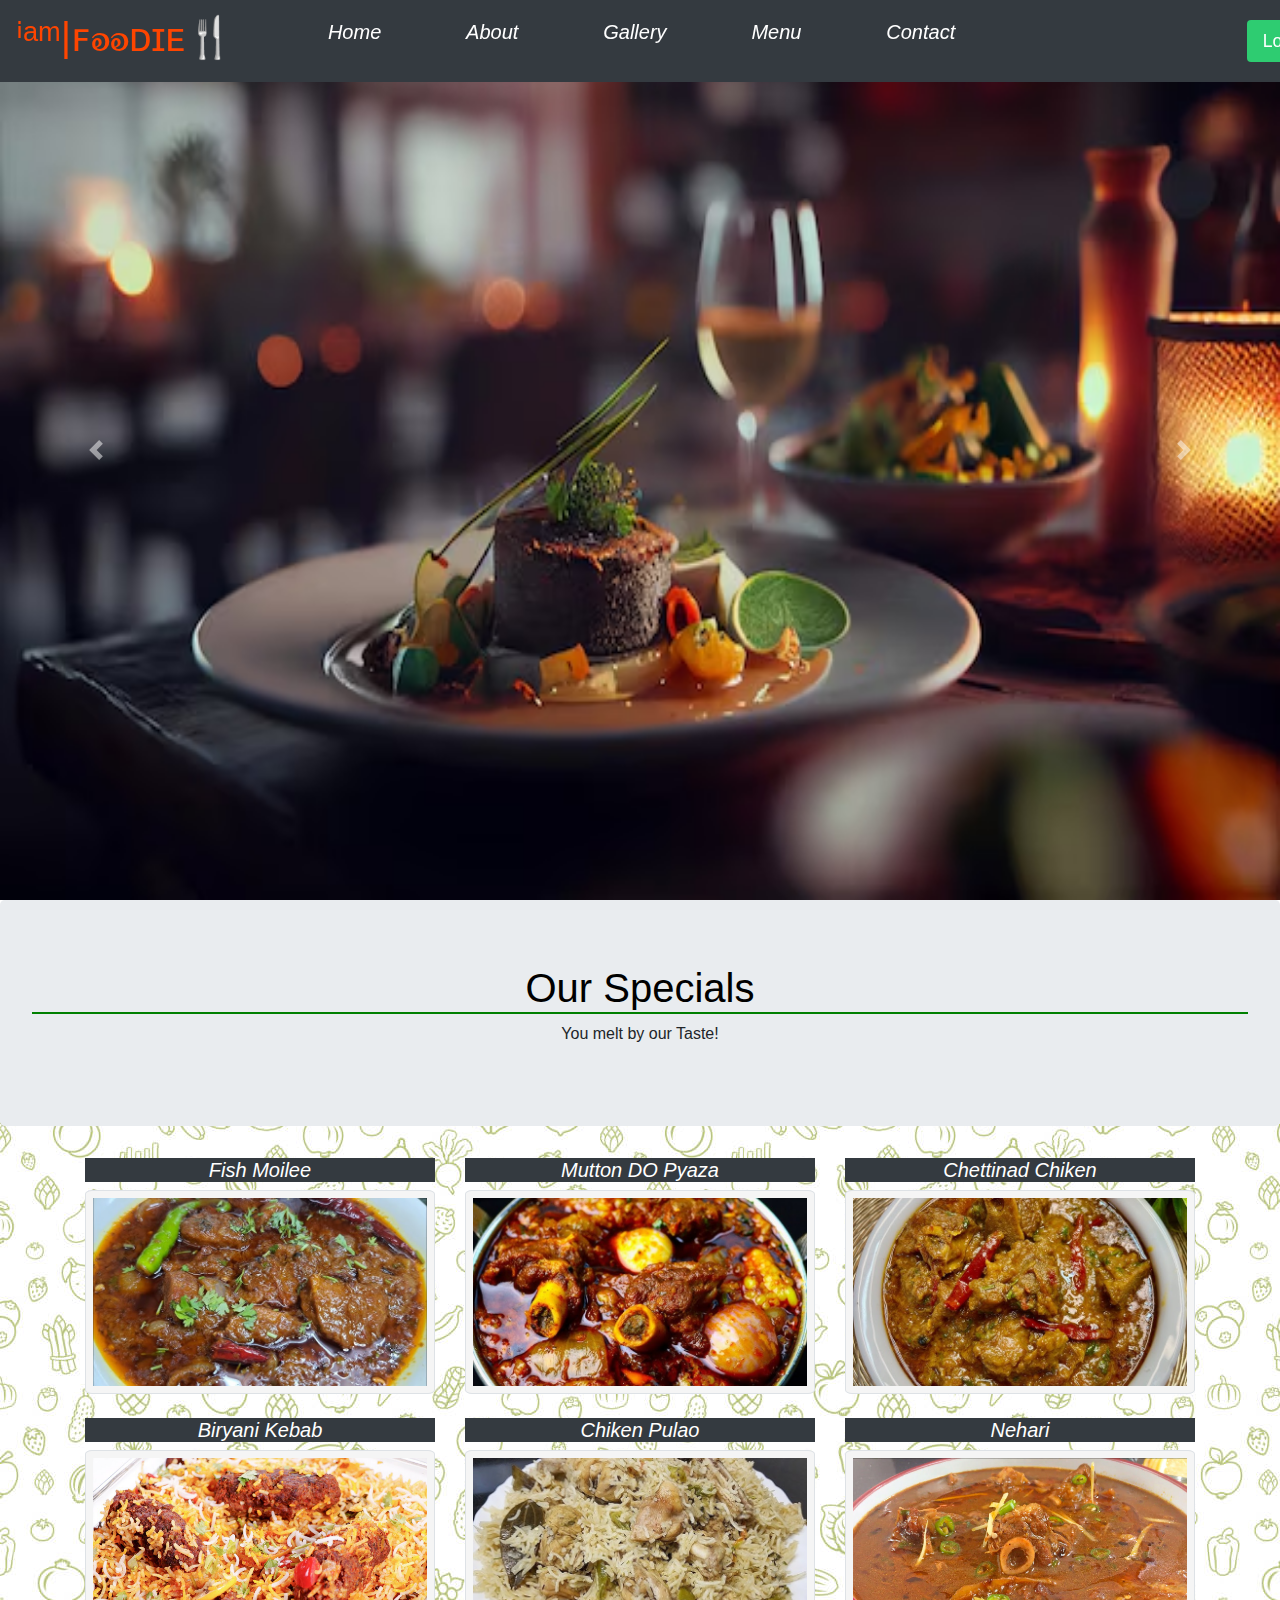
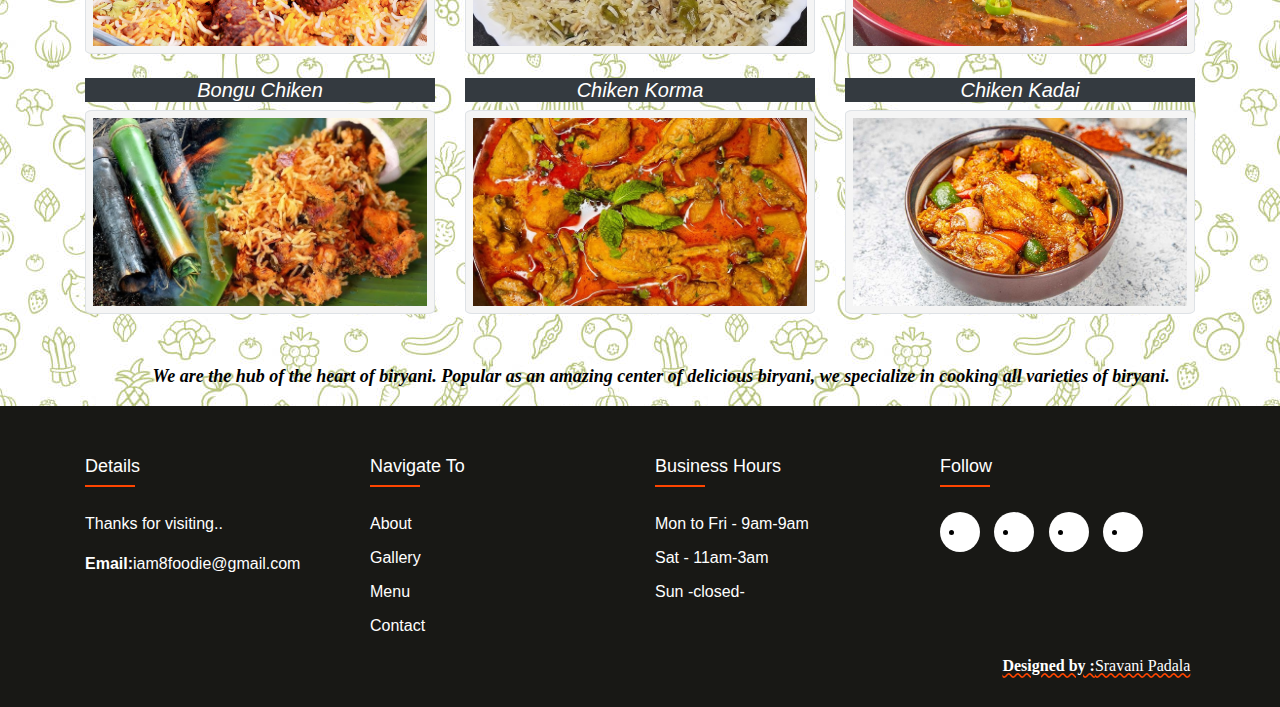
==== index.html @ 12577f55 "my all html pages comit" ====
<html lang="en">
 <head>
   <title>index html</title>
      <meta charset="utf-8">
      <meta name="viewport" content="width=device-width, initial-scale=1">
      <link rel="stylesheet" href="https://cdn.jsdelivr.net/npm/bootstrap@4.6.2/dist/css/bootstrap.min.css">
      <script src="https://cdn.jsdelivr.net/npm/jquery@3.7.1/dist/jquery.slim.min.js"></script>
      <script src="https://cdn.jsdelivr.net/npm/popper.js@1.16.1/dist/umd/popper.min.js"></script>
      <script src="https://cdn.jsdelivr.net/npm/bootstrap@4.6.2/dist/js/bootstrap.bundle.min.js"></script>
      <link rel="stylesheet" href="https://cdnjs.cloudflare.com/ajax/libs/font-awesome/6.6.0/css/all.min.css" 
      integrity="sha512-Kc323vGBEqzTmouAECnVceyQqyqdsSiqLQISBL29aUW4U/M7pSPA/gEUZQqv1cwx4OnYxTxve5UMg5GT6L4JJg==" 
      crossorigin="anonymous" referrerpolicy="no-referrer" />
      <link rel="stylesheet" href="./index.css">
 </head>
 <body class="homebg">
    <nav class="navbar navbar-expand-md bg-dark navbar-dark java fixed-top">
       <a class="navbar-brand " href="login.html"><h1 class="logo">ⁱᵃᵐ|ꜰꭷꭷᴅɪᴇ🍴</h1></a>
        <button class="navbar-toggler" type="button" data-bs-toggle="collapse" data-bs-target="#collapsibleNavbar">
           <span class="navbar-toggler-icon"></span>
        </button>
      <div class="collapse navbar-collapse" id="collapsibleNavbar">
           <ul class="navbar-nav ">
                <li class="nav-item border1">
                  <a href="index.html"class="nav-link alink" ><h5>Home</h5></a>
                </li>
                <li class="nav-item border1">
                  <a href="about.html"class="nav-link alink" ><h5>About</h5></a>
                </li>
                <li class="nav-item border1">
                  <a href="Gallery.html"class="nav-link alink"><h5>Gallery</h5></a>
                </li> 
                <li class="nav-item border1">
                  <a href="menu.html"class="nav-link alink" ><h5>Menu</h5></a>
                </li>    
                <li class="nav-item border1">
                  <a href="contact.html" class="nav-link alink" ><h5>Contact</h5></a>
                </li>  
                <li class="logsra">
                  <a href="login.html" class="nav-link "> <button type="button" class="btn btn-success">Login</button>
                  </a>
               </li>     
           </ul>
      </div>  
   </nav>
    <div  class="carousel slide " data-ride="carousel"> 

      <div class="carousel-inner">
          <div class="carousel-item active">
            <img src="./images/R1.avif" alt="" class="Carousel">
          </div>
          <div class="carousel-item">
             <img src="./images/jumbo2.jpg" alt="" class="Carousel" >
          </div>
          <div class="carousel-item">
            <img src="./images/carosel.jpg" alt="" class="Carousel" >
          </div>
        </div>
         <a class="carousel-control-prev" href="#demo" data-slide="prev">
            <span class="carousel-control-prev-icon"></span>
        </a>
        <a class="carousel-control-next" href="#demo" data-slide="next">
          <span class="carousel-control-next-icon"></span>
        </a>
   </div>
      <div class="jumbotron text-center">
        <h1 class="special">Our Specials</h1>
        <p >You melt by our Taste!</p> 
       </div>    
     <div class="container">
      <div class="row ">
        <div class="col-sm-4 ">
          <h5 class="text-center f00ds bg-dark">Fish Moilee</h5>
          <img src="./images/jumbo5.jpg" alt="" class="img-thumbnail">
        </div>
        <div class="col-sm-4 ">
          <h5 class="text-center bg-dark">Mutton DO Pyaza</h5>
          <img src="./images/jumbo3.jpg" alt="" class="img-thumbnail">
    
        </div>
        <div class="col-sm-4 ">
          <h5 class="text-center bg-dark">Chettinad Chiken</h5>
          <img src="./images/jumbo4.jpg" alt="" class="img-thumbnail">
        </div>   
      </div>
        <br>
      <div class="row ">
          <div class="col-sm-4 ">
            <h5 class="text-center bg-dark">Biryani Kebab</h5>
            <img src="./images/jumbo7.jpg " alt="" class="img-thumbnail" width="100%">
          </div>
          <div class="col-sm-4 ">
            <h5 class="text-center bg-dark">Chiken Pulao</h5>
            <img src="./images/jumbo9.jpg" alt="" class="img-thumbnail">
          </div>
          <div class="col-sm-4 ">
            <h5 class="text-center bg-dark">Nehari</h5>
            <img src="./images/nehri.jpg" alt="" class="img-thumbnail">
          </div>   
        </div> <br>
        <div class="row ">
            <div class="col-sm-4 ">
              <h5 class="text-center bg-dark">Bongu Chiken</h5>
              <img src="./images/bonguchiken.jpg " alt="" class="img-thumbnail">
            </div>
            <div class="col-sm-4 ">
              <h5 class="text-center bg-dark">Chiken Korma</h5>
              <img src="./images/korma1.jpg" alt="" class="img-thumbnail">
        
            </div>
            <div class="col-sm-4 ">
              <h5 class="text-center bg-dark">Chiken Kadai</h5>
              <img src="./images/kadai1.jpg" alt="" class="img-thumbnail">
            </div>
       </div>
    </div><br>
    <div class="container-fluid">
      <div class="row">
        <div class="col-md-12">
          <p class="tri"> We are the hub of the heart of biryani. 
                  Popular as an amazing center of delicious biryani,
                  we specialize in cooking all varieties of biryani.</p>
        </div>
      </div>
    </div>
    
    <footer class="footer">
      <div class="container">
         <div class="row">
             <div class="footer-col">
                 <h4>Details</h4>
                 <ul>
                   <p class="fopara">Thanks for visiting..</p>
                    <p class="fopara"><strong>Email:</strong>iam8foodie@gmail.com</p>
                </ul>
             </div>
             <div class="footer-col">
                 <h4>Navigate to</h4>
                 <ul>
                  <li><a href="about.html">About</a></li>
                  <li><a href="Gallery.html">Gallery</a></li>
                  <li><a href="menu.html"> menu</a></li>
                  <li><a href="contact.html">Contact</a></li>
                </ul>
             </div><div class="footer-col">
                 <h4>Business Hours</h4>
                 <ul>
                  <li class="list" >Mon to Fri  -  9am-9am</li>
                  <li class="list">Sat  -  11am-3am</li>
                  <li class="list">Sun    -closed-</li>
                </ul>
             </div>
             <div class="footer-col">
                 <h4>follow</h4>
                 <div class="social-links">
                 
                  <a href="https://www.facebook.com/profile.php?id=61568596587651"><li class="fab  fa-facebook-f"></li></a>
                  <a href="#"><li class="fab  fa-twitter"></li></a>
                  <a href="#"><li class="fab  fa-whatsapp"></li></a>
                  <a href="https://www.instagram.com/i_am8_foodie_/"><li class="fab  fa-instagram"></li></a>
  
                 </div>
             </div>
          </div>
         </div>
     <p class="myname"><strong>Designed by :</strong>  Sravani Padala</p>
  
    </footer>
  </body>
</html>
---- index.css ----
*{
    margin: 0;
    padding: 0;
    box-sizing: border-box; 
 }
 .logo{
     color:orangered;
 }
 .logo:hover{
  color: yellow;
  font-style: italic;
 }
 .homebg{
     background: url(./images/allback.jpg);
 }
 h2{
     flex: 1;
     color: #fff;
     font-style: italic;
 }
 h2:hover{
     /* color: rgba(105, 255, 255, 0.849); */
     font-style: normal;
     /* border-bottom: 2px solid orangered; */
     border-radius: 5px;
     color: orangered;
 }
 h5{
     flex: 1;
     color: #fff;
     font-style: italic;
 }
 
 .border1{
     padding-left: 15%;
 }
 h5:hover{
     /* color: rgba(105, 255, 255, 0.849); */
     font-size: 20px; 
     font-style: normal;
     /* border-bottom: 2px solid orangered; */
     border-radius: 5px;
     color: orangered;
 }
 div.navbar{
     background: transparent;
     display: flex;
     justify-content: space-between;
     align-items: center;
 
 }
 .alink{
     color:#fff;
     font-style: italic;
     font-weight: 100;
 }
 .alink:hover{
     font-size: 20px; 
      font-weight: 10px bold;
     font-style: normal;
     border-bottom: 2px solid orangered;
 }
 .alink1{
     color: #fff;
     /* background-color: black; */
     border-radius: 5px solid green;
 }
 
 .carousel{
     width: 100%;
     height: 100%;
 }
 .special{
     color: black;
      border-bottom: 2px solid green;
 }
 .logsra{
     padding-left: 60%;
     
 
 
 }
 
 
 .jumboimg{
     width:70%;
     height: 40%;
 }
 .img-thumbnail{
     padding: 2% 2% 2% 2%;
     background-color:whitesmoke;
     border-radius: 2%;
 }
 .img-thumbnail:hover{
     padding: 3% 3% 3% 3%;
     
 }
 
 .tri{
     color: black;
     padding-left: 11%;
     padding-top: 2%;
     font-family: 'Times New Roman', Times, serif;
     font-style: italic;
     font-size: large;
     font-weight: bold;
     
     background-size: cover;
 }
    /* =============================================about csss=================================== */
 
    .aboutbg {
     margin: 0;
     font-family: Arial, Helvetica, sans-serif;
     background: url("./images/allback.jpg");
   }
   
   
  .image1{
     border-left: 10px;
     float: right;
     width: 30%;
     height: 40%
 }
 .paras {
     /* border: 1px solid green;  */
      background-color: #fefcdb;  
      /* opacity: 0.6; */
     text-align: center;
     padding-top: 50px;
     padding-right: 50px;
     padding-bottom: 50px;
     padding-left: 50px;
     color:black;
     font-weight: bold;
   }
   .paras1{
      /* border: 1px solid green;  */
     background-color: rgb(218, 184, 184); 
     /* opacity: 0.6;  */
     text-align: center;
     font-weight: bold;
     padding-top: 50px;
     padding-right: 50px;
     padding-bottom: 50px;
     padding-left: 50px;
     color: black;
 
 }
 .paras2{
      /* border: 1px solid green;  */
       background-color: rgb(196, 235, 188);  
      /* opacity: 0.6; */
     text-align: center;
     font-weight: bold;
     padding-top: 50px;
     padding-right: 50px;
     padding-bottom: 50px;
     padding-left: 50px;
     color: black;
  }
  .paras3{
     /* border: 1px solid black; */
     background-color: rgb(231, 195, 217);
     /* opacity:0.6; */
     text-align: center;
     font-weight: bold;
 
     padding-top: 50px;
     padding-right: 50px;
     padding-bottom: 50px;
     padding-left: 50px;
     color:black;
   }
   .philo{
       font-weight: bolder;
       justify-content: center;
       font-size: x-large;
       display: flex;
       color: black;
       padding-top: 1px;
       text-decoration:underline;
 
   }
   /* .philo:hover{
     border-bottom: 2px solid green;
   } */
   .imglast{
     border: 2px solid black;
     background: url(./images/sra7.jpg);
     /* opacity: 0.6; */
     stroke-opacity: initial;
     border-radius: 2%;
 
   }
   .best{
     background-color: rgb(131, 122, 122);
     justify-content: center;
     font-family: 'Times New Roman', Times, serif;
     display: flex;
     font-size: large;
     font-weight: bolder;
     padding-top: 5px;
     color: orangered;
 }
 .imglast{
     width: 100%;
     height: 100%;
     border-radius: 50%;
 
 }
 .imglast:hover{
     transform: scaleX(-1);
 
 }
 
 
 
 /* ======================================Gallery================================================== */
 .sra{
     width: 100%;
     height: 40%;
     padding-top: 100px;
 }
 
 
 .headig{
     display: inline;
     text-align: center;
     justify-content: center;
     font-style: italic;
     
 }
 .gallerybg{
 background: url(./images/allback.jpg);
 
 }
 .imagee{
    width: 100%;
    height: 5%; 
 }
 .imgfirst{
     width: 100%;
     height: 110%;
     border-radius: 5%;
     border-style: groove;
     box-sizing: border-box;
 }
 .imgfirst:hover{
     box-shadow: 0cqmax;
     mask-border-slice: 2;
     
 }
 .parax{
     justify-content: center;
     display: flex;
     color: black;
     text-shadow: #fefcdb;
     font-weight: bold;
 }
 .Starters{
     padding-top: 6%;
     color: black;
     font-weight: bold;
     font-style: italic;
     display: flex;
     justify-content: center;
     font-size: large;
     
 }
 .imgfirst1{
     width: 100%;
     height: 80%;
     border-radius: 5%;
     border-style: groove;
     box-sizing: border-box;
 }
 .imgfirst2{
     width: 100%;
     height: 65%;
     border-radius: 5%;
     border-style: groove;
     box-sizing: border-box;
 }
 .Beverages{
     
     padding-top: 0%;
     color: black;
     font-weight: bold;
     font-style: italic;
     display: flex;
     justify-content: center;
     font-size: large;  
 }
 .imgfirst3{
     width: 100%;
     height: 85%;
     border-radius: 5%;
     border-style: groove;
     box-sizing: border-box;
 }
 .imgfirst4{
     width: 100%;
     height: 85%;
     border-radius: 5%;
     border-style: groove;
     box-sizing: border-box;
 }
 .Appetizers{
     
     padding-top: 5%;
     color: black;
     font-weight: bold;
     font-style: italic;
     display: flex;
     justify-content: center;
     font-size: large;  
 }
 /* ==========================================MENU================================================ */
 .imgmenu{
     background: url(./images/allback.jpg);
 
 } 
 .menusra{
     background-color:#c4f8b4;
     border-radius: 50%;
     border-bottom: 3px solid rgb(177, 207, 247);
     color: black;
     display: flex;
     padding-top: 8%;
     justify-content: center;
     font-family: 'Times New Roman', Times, serif;
     font-size: large;
     font-weight: bold;
     text-decoration:underline wavy orangered;
 }
 .maa{
     font-weight: bold;
     padding-left: 5%;
     font-weight: bolder; 
     color: orangered;
 }
 .maa1{
     padding-left: 5%;
     font-weight: bold;
 }
 .maa2{
     color: rgb(25, 138, 25);
     font-weight: bold;
     padding-left: 5%;
     font-weight: bold;
     font-size: large;
 }
 .pre1{
     padding-left: 15%;
     border: 0.2px solid green;
     background: url(./images/about.webp) no-repeat ;
     /* background-repeat: no-repeat; */
     background-size: cover;
     backdrop-filter: 4px;
     background-position-x: right;
     /* background-color: aliceblue; */
     border-radius: 50% 10% 50% 10%;
     order: 2;
     
 
 }
 .pre2{
     font-weight: bold;
     color: black;
     font-style: normal;
     font-family: 'Times New Roman', Times, serif;
     font-size: large;
     padding-left: 0%;
     padding-top: 5%;
 
     
 }
 .pre3{
     font-weight: bold;
     color: black;
     font-style: normal;
     font-family: 'Times New Roman', Times, serif;
     font-size: large;
     padding-left: 5%;
     padding-top: 5%;
 
 }
 .pre4{
     color: black;
     padding-left: 5%;
     font-weight: bold;
 }
 .bol{
     background-color: brown;
     padding-right: 14%;
     border-bottom: 2%;
     color: white;
     font-size: large;
     font-family: 'Times New Roman', Times, serif;
 }
 .p{
     color: white;
     background-color: brown;
     padding-right: 20%;
     font-weight: bold;
     font-family: 'Times New Roman', Times, serif;
     padding-top: 5px;
     
 
 }
 .me{
  color: black;
  font-weight: bold;
 }
 .p1{
     padding-left: 20%;
     color: white;
     background-color: brown;
     padding-right: 20%;
     font-weight: bold;
     font-family: 'Times New Roman', Times, serif;
     padding-top: 5px;
     padding-left: 6px;
 }
 .rows{
  display: flex;
  color:black;
 }
 .me1{
     color: black;
     font-weight: bold;
 }
 .topper{
     color: black;
     font-weight: bold;
     background: url(./images/sra4.jpg);
     width: 100%;
     height: 5%;
     font-family: 'Times New Roman', Times, serif;
     justify-content: center;
     align-items: center;
     display: flex;
     padding-left: 2%;
     
 
    }
 .nihal{
     width: 100%;
     height:5%;
     border-image-repeat: repeat;
    }
    /*=======================================Footer.html===================================================  */
     @import url('https://fonts.googleapis.com/css2?family=Poppins:wght@300;400;500;600;700&display=swap'); 
 
   . container{
     max-width: 1170px;
     margin:auto;
     
 }
 .row{
     display: flex;
     flex-wrap: wrap;
 }
 ul{
     list-style: none;
 }
 .footer{
     background-color: #181815;
     padding: 50px 0;
     padding-bottom: 1%;
     /* position: sticky;
     top: 100%; */
 }
 
 .fopara{
     color: white;
 }
 .list{
     color: white;
 }
 .footer-col{
    width: 25%;
    padding: 0 15px;
 }
 .footer-col h4{
     font-size: 18px;
     color: white;
     text-transform: capitalize;
     margin-bottom: 35px;
     font-weight: 500;
     position: relative;
 }
 .footer-col h4::before{
     content: '';
     position: absolute;
     left:0;
     bottom: -10px;
     background-color: orangered;
     height: 2px;
     box-sizing: border-box;
     width: 50px;
 }
 .footer-col ul li:not(:last-child){
     margin-bottom: 10px;
 }
 .footer-col ul li a{
     font-size: 16px;
     text-transform: capitalize;
     color: white;
     text-decoration: none;
     font-weight: 300;
     display: block;
     transition: all 0.3s ease;
 }
 .footer-col ul li a:hover{
     color: orangered;
     padding-left: 8px;
     font-size: large;
 }
 .footer-col .social-links a{
     display: inline-block;
     height: 40px;
     width: 40px;
     background-color: white;
     margin:0 10px 10px 0;
     text-align: center;
     line-height: 40px;
     border-radius: 50%;
     color: black;
     transition: all 0.5s ease;
     justify-content: center;
 }
 .footer-col .social-links a:hover{
     color: orangered;
     background-color: rgb(170, 158, 158);
 }
 .myname{
     color: white;
     /* background-color: black; */
     /* justify-content: center; */
     align-content: center;
     display: flex;
     font-family: 'Times New Roman', Times, serif;
     padding-bottom: 0%;
     /* padding-top: 3%; */
     justify-content: end;
     padding-right: 7%;
     text-decoration:underline wavy orangered;
 
 }
 
 
 /*responsive*/
 @media(max-width: 767px){
   .footer-col{
     width: 50%;
     margin-bottom: 30px;
 }
 }
 @media(max-width: 574px){
   .footer-col{
     width: 100%;
 }
 }
 /* ==============================================contact============================================ */
 .cpara{
     display: flex;
     justify-content: center;
     align-items: center;
     font-weight: bold;
     }
  .chead{
     display: flex;
     justify-content: center;
     align-items: center;
     color: orangered;
  } 
  .contactbg{
     background: url(./images/allback.jpg); no-repeat
  }
  .container1{
     position: relative;
     width: 100%;
     height: 100%;
     display: flex;
     justify-content: center;
     align-items: center;
     padding: 20px 100px;
 }
 
 .container1:after{
     content: '';
     position: absolute;
     width: 100%;
     height: 100%;
     left: 0;
     top: 0;
     background-size: cover;
     z-index: -1;
 }
 .contact-box{
     max-width: 850px;
     display: grid;
     grid-template-columns: repeat(2, 1fr);
     justify-content: center;
     align-items: center;
     text-align: center;
     background-color: #fff;
     box-shadow: 0px 0px 19px 5px rgba(0,0,0,0.19);
 }
 
 .left{
     background: url("./images/contact2.jpg") no-repeat center;
     background-size: cover;
     height: 100%;
 }
 
 .right{
     padding: 25px 40px;
 }
 
 h3{
     position: relative;
     padding: 0 0 10px;
     margin-bottom: 10px;
 }
 
 h3:after{
     content: '';
     position: absolute;
     left: 50%;
     bottom: 0;
     transform: translateX(-50%);
     height: 4px;
     width: 50px;
     border-radius: 2px;
     background-color: #2ecc71;
 }
 
 .field{
     width: 100%;
     border: 2px solid rgba(0, 0, 0, 0);
     outline: none;
     background-color: rgba(230, 230, 230, 0.6);
     padding: 0.5rem 1rem;
     font-size: 1.1rem;
     margin-bottom: 22px;
     transition: .3s;
 }
 
 .field:hover{
     background-color: rgba(0, 0, 0, 0.1);
 }
 
 textarea{
     min-height: 150px;
 }
 
 .btn{
     width: 100%;
     padding: 0.5rem 1rem;
     background-color: #2ecc71;
     color: #fff;
     font-size: 1.1rem;
     border: none;
     outline: none;
     cursor: pointer;
     transition: .3s;
 }
 
 .btn:hover{
     background-color: #27ae60;
 }
 
 .field:focus{
     border: 2px solid rgba(30,85,250,0.47);
     background-color: #fff;
 }
 
 @media screen and (max-width: 880px){
     .contact-box{
         grid-template-columns: 1fr;
     }
     .left{
         height: 200px;
     }
 }
  .call{
     font-family: 'Times New Roman', Times, serif;
     font-weight: bold;
     color:black;
     background-color:orangered;
     border-radius: 2%;
     display: flex;
     justify-content: center;
     align-items: center;
     padding-top: 3%;
     padding-bottom: 2%;
     background: url(./images/about5.jpg);
  }
  /* ==============================login.css===================================================== */
  
 .bodylogin{
     display:flex;
     justify-content:center;
     align-items: center;
     min-height: 100vh;
     background: url(./images/logback1.jpg)no-repeat;
     background-size: cover;
     background-position: center;
 
 }
 .wrapper{
     width: 420px;
    /* remove purple color here to get transparent */
     color:#fff;
     /* add border radius */
     border-radius: 12px;
     border: 2px solid rgba(255,255,255,.2);
     /* add glass morphism effect */
     backdrop-filter: blur(10px);
     padding: 30px 40px ;
 }
 .wrapper h1{
     font-size: 36px;
     text-align: center;
     }
  .wrapper .input-box{
     /* to move icons use positon */
     position: relative;
      width: 100%;
      height: 50px;
      /* background:yellow -we remove it after input-box inut*/
      margin: 35px 0;
 }
 .input-box input{
     width: 100%;
     height: 100%;
     background: transparent;
     outline: none;
     border: none;
     border: 2px solid rgba(255,255,255,.2);
     border-radius: 40px;  
     color: white;  
     padding: 20px 20px 20px 20px;
 }
 .input-box input::placeholder{
     color: #fff;
 }
 .input-box i{
         /* to move icons use positon */
     position: absolute;
     right: 20px;
     top: 30%;
     transform: translate(-50);
     font-size: 20px;
 }
 .wrapper .remember-forgot{
     display: flex;
     justify-content:space-between;
     font-size:14.5px ;
     margin: -15px 0 15px;
 }
 .remember-forgot label input{
    accent-color: #fff;
    margin-right: 3px;
 }
 .remember-forgot a{
     color: #fff;
     text-decoration: none;
 
 }
 .remember-forgot a:hover{
     text-decoration: underline;
 
 }
 .wrapper .btn{
     width: 100%;
     height: 45px;
     background: #fff;
     border: none;
     outline: none;
     border-radius: 40px;
     box-shadow: 0 0 rgba(0 ,0, 0, .1);
     cursor: pointer;
     font-size: 16px;
     color: #333;
     font-weight: 600;
 
 }
 .wrapper .register-link{
     font-size: 14.5px;
     text-align: center;
     margin-top: 20px ;
 }
 .register-link p a{
     color: #fff;
     text-decoration: none;
     font-weight: 600;
 }
 .register-link p a:hover{
     text-decoration: underline;
 }
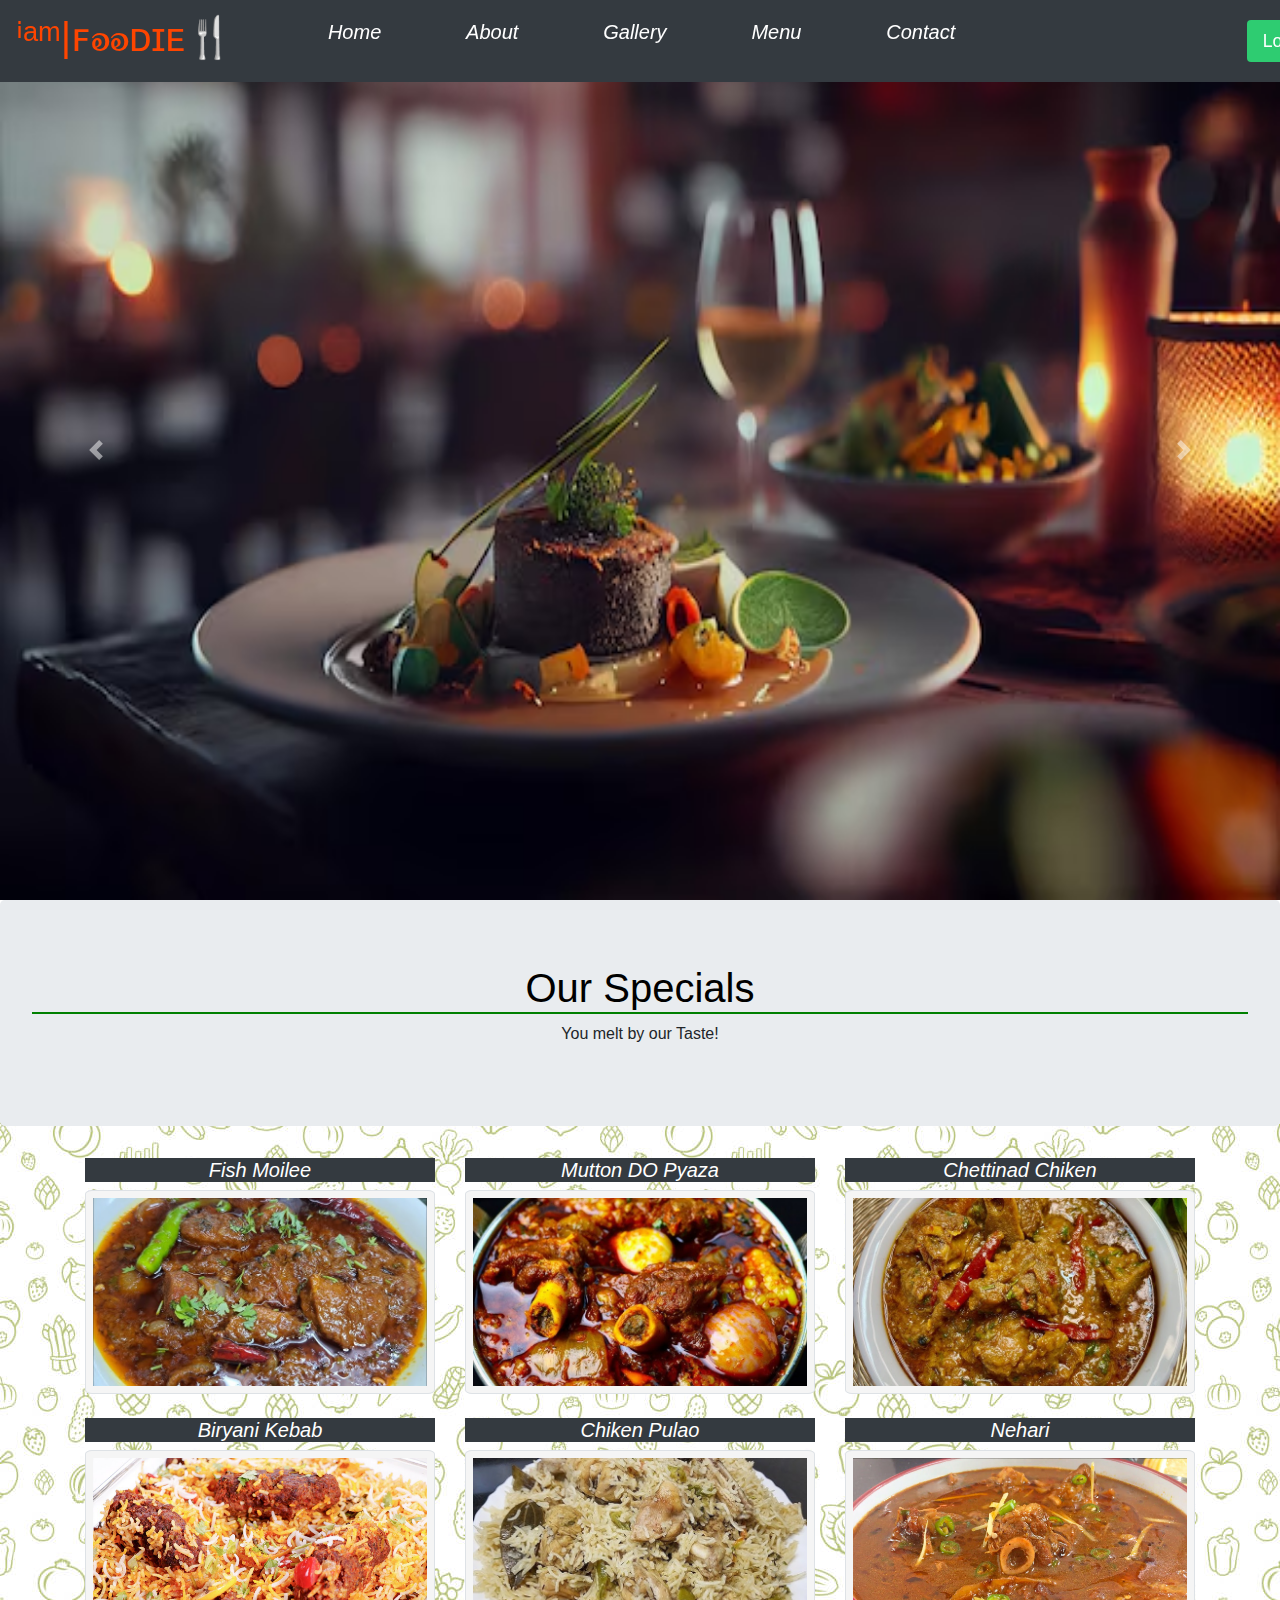
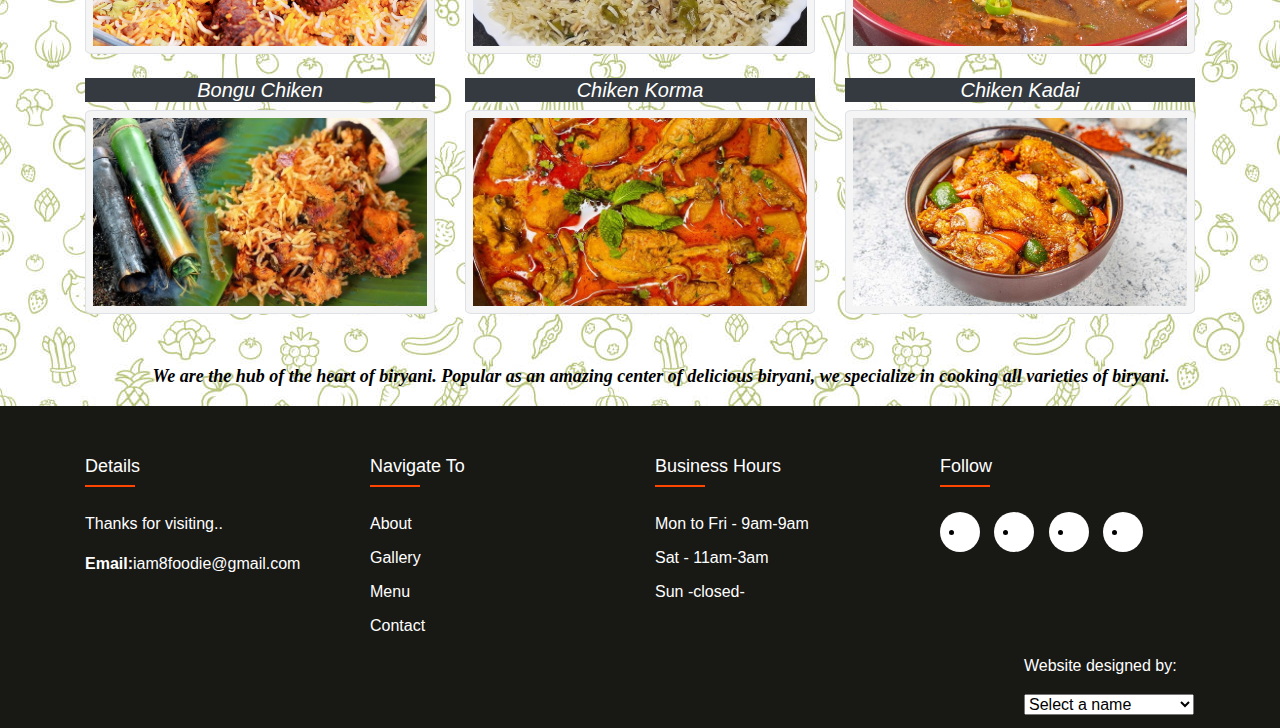
==== commit 0e26020e: "my last commit" ====
--- a/index.html
+++ b/index.html
@@ -162,8 +162,16 @@
              </div>
           </div>
          </div>
-     <p class="myname"><strong>Designed by :</strong>  Sravani Padala</p>
-  
+         <div class="friends">
+          <p class="frndpara">Website designed by:</p>
+          <select id="students-dropdown">
+              <option value="" disabled selected>Select a name</option>
+              <option value="Sravani Padala">Sravani Padala</option>
+              <option value="Triveni PalaParthi">Triveni PalaParthi</option>
+              <option value="Kalyani Yarraguntla">Kalyani Yerraguntala</option>
+          </select>
+          <div id="name-display"></div>
+      </div>  
     </footer>
   </body>
 </html>
--- a/index.css
+++ b/index.css
@@ -801,4 +801,12 @@
  }
  .register-link p a:hover{
      text-decoration: underline;
+ }
+ /* =============================names last======================= */
+ .friends{
+    padding-left: 80%;
+ }
+ .frndpara{
+text-align:left ;
+color: white;
  }